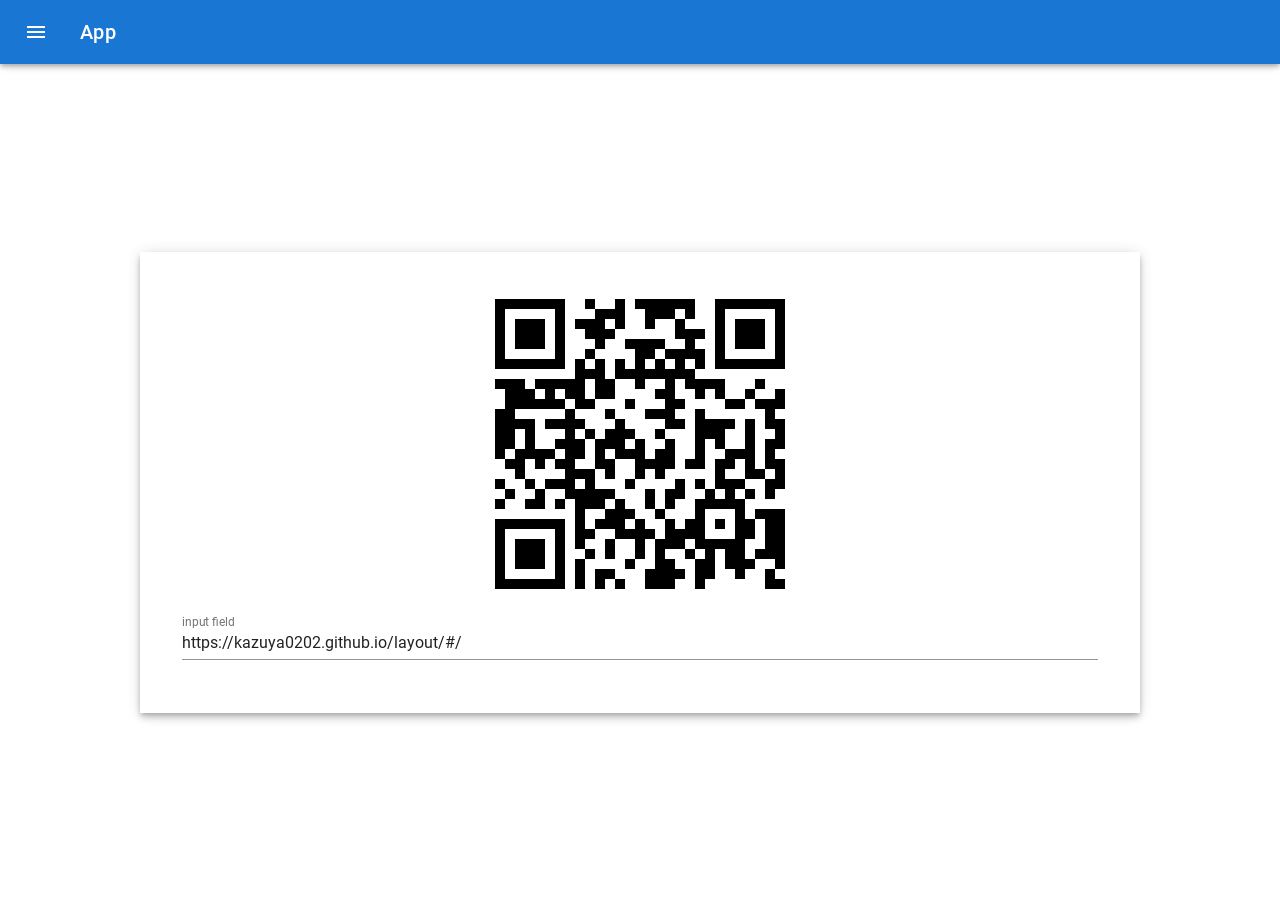
==== index.html @ 5f426960 "init" ====
<!DOCTYPE html><html lang=en><head><meta charset=utf-8><meta http-equiv=X-UA-Compatible content="IE=edge"><meta name=viewport content="width=device-width,initial-scale=1"><link rel=icon href=favicon.ico><title>proj</title><link href=css/chunk-195a1881.0b9c7dbe.css rel=prefetch><link href=js/chunk-195a1881.a27043d3.js rel=prefetch><link href=css/app.41ed541e.css rel=preload as=style><link href=css/chunk-vendors.8a9b6650.css rel=preload as=style><link href=js/app.4d0fbc17.js rel=preload as=script><link href=js/chunk-vendors.9d602302.js rel=preload as=script><link href=css/chunk-vendors.8a9b6650.css rel=stylesheet><link href=css/app.41ed541e.css rel=stylesheet><link rel=icon type=image/png sizes=32x32 href=img/icons/favicon-32x32.png><link rel=icon type=image/png sizes=16x16 href=img/icons/favicon-16x16.png><link rel=manifest href=manifest.json><meta name=theme-color content=#4DBA87><meta name=apple-mobile-web-app-capable content=no><meta name=apple-mobile-web-app-status-bar-style content=default><meta name=apple-mobile-web-app-title content=vuetify-template><link rel=apple-touch-icon href=img/icons/apple-touch-icon-152x152.png><link rel=mask-icon href=img/icons/safari-pinned-tab.svg color=#4DBA87><meta name=msapplication-TileImage content=img/icons/msapplication-icon-144x144.png><meta name=msapplication-TileColor content=#000000></head><body><noscript><strong>We're sorry but vuetify-test doesn't work properly without JavaScript enabled. Please enable it to continue.</strong></noscript><div id=app></div><script src=js/chunk-vendors.9d602302.js></script><script src=js/app.4d0fbc17.js></script></body></html>
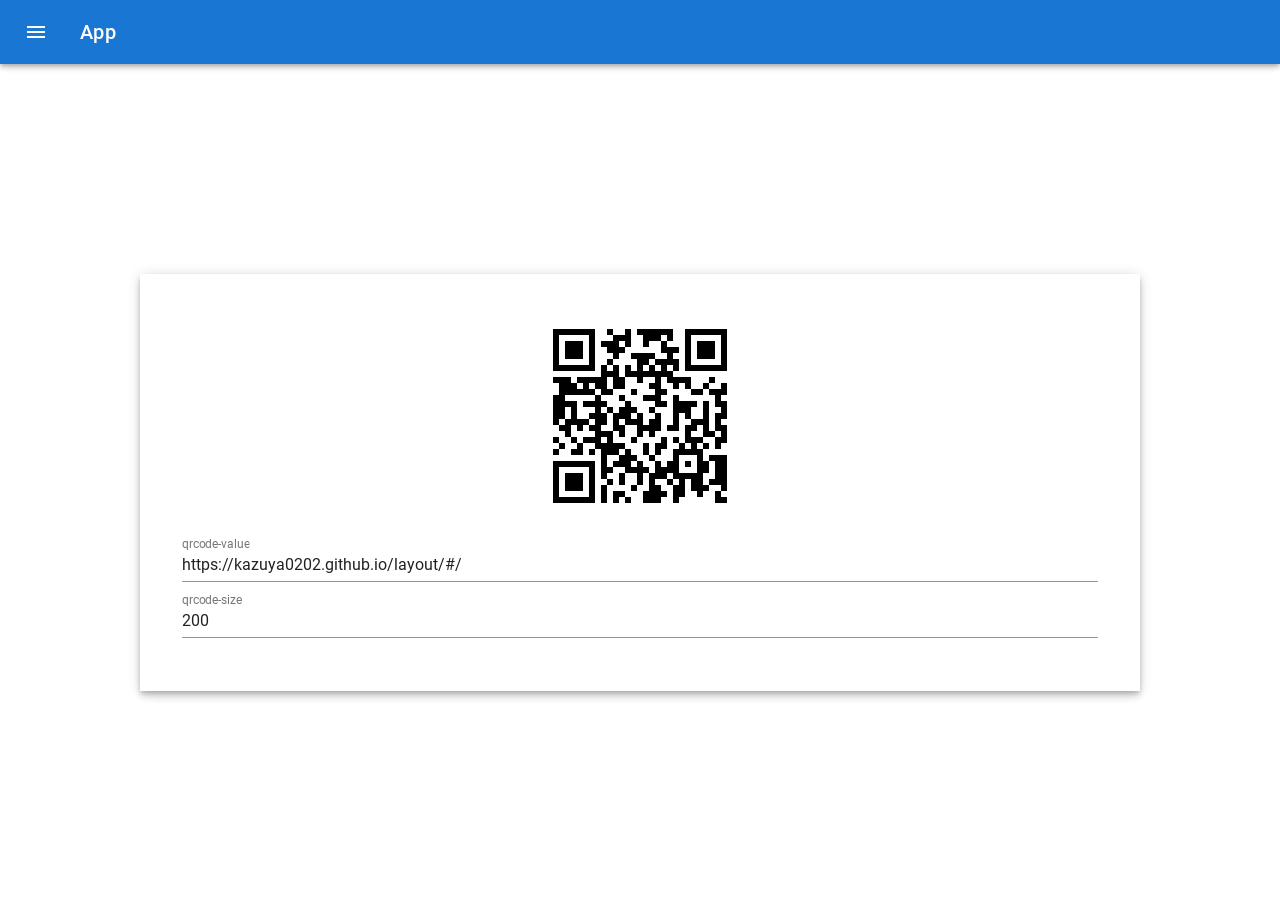
==== commit f29cdece: "init" ====
--- a/index.html
+++ b/index.html
@@ -1 +1 @@
-<!DOCTYPE html><html lang=en><head><meta charset=utf-8><meta http-equiv=X-UA-Compatible content="IE=edge"><meta name=viewport content="width=device-width,initial-scale=1"><link rel=icon href=favicon.ico><title>proj</title><link href=css/chunk-195a1881.0b9c7dbe.css rel=prefetch><link href=js/chunk-195a1881.a27043d3.js rel=prefetch><link href=css/app.41ed541e.css rel=preload as=style><link href=css/chunk-vendors.8a9b6650.css rel=preload as=style><link href=js/app.4d0fbc17.js rel=preload as=script><link href=js/chunk-vendors.9d602302.js rel=preload as=script><link href=css/chunk-vendors.8a9b6650.css rel=stylesheet><link href=css/app.41ed541e.css rel=stylesheet><link rel=icon type=image/png sizes=32x32 href=img/icons/favicon-32x32.png><link rel=icon type=image/png sizes=16x16 href=img/icons/favicon-16x16.png><link rel=manifest href=manifest.json><meta name=theme-color content=#4DBA87><meta name=apple-mobile-web-app-capable content=no><meta name=apple-mobile-web-app-status-bar-style content=default><meta name=apple-mobile-web-app-title content=vuetify-template><link rel=apple-touch-icon href=img/icons/apple-touch-icon-152x152.png><link rel=mask-icon href=img/icons/safari-pinned-tab.svg color=#4DBA87><meta name=msapplication-TileImage content=img/icons/msapplication-icon-144x144.png><meta name=msapplication-TileColor content=#000000></head><body><noscript><strong>We're sorry but vuetify-test doesn't work properly without JavaScript enabled. Please enable it to continue.</strong></noscript><div id=app></div><script src=js/chunk-vendors.9d602302.js></script><script src=js/app.4d0fbc17.js></script></body></html>+<!DOCTYPE html><html lang=en><head><meta charset=utf-8><meta http-equiv=X-UA-Compatible content="IE=edge"><meta name=viewport content="width=device-width,initial-scale=1"><link rel=icon href=favicon.ico><title>proj</title><link href=css/chunk-195a1881.0b9c7dbe.css rel=prefetch><link href=js/chunk-195a1881.85148758.js rel=prefetch><link href=css/app.41ed541e.css rel=preload as=style><link href=css/chunk-vendors.8a9b6650.css rel=preload as=style><link href=js/app.1ff7af38.js rel=preload as=script><link href=js/chunk-vendors.9d602302.js rel=preload as=script><link href=css/chunk-vendors.8a9b6650.css rel=stylesheet><link href=css/app.41ed541e.css rel=stylesheet><link rel=icon type=image/png sizes=32x32 href=img/icons/favicon-32x32.png><link rel=icon type=image/png sizes=16x16 href=img/icons/favicon-16x16.png><link rel=manifest href=manifest.json><meta name=theme-color content=#4DBA87><meta name=apple-mobile-web-app-capable content=no><meta name=apple-mobile-web-app-status-bar-style content=default><meta name=apple-mobile-web-app-title content=vuetify-template><link rel=apple-touch-icon href=img/icons/apple-touch-icon-152x152.png><link rel=mask-icon href=img/icons/safari-pinned-tab.svg color=#4DBA87><meta name=msapplication-TileImage content=img/icons/msapplication-icon-144x144.png><meta name=msapplication-TileColor content=#000000></head><body><noscript><strong>We're sorry but vuetify-test doesn't work properly without JavaScript enabled. Please enable it to continue.</strong></noscript><div id=app></div><script src=js/chunk-vendors.9d602302.js></script><script src=js/app.1ff7af38.js></script></body></html>
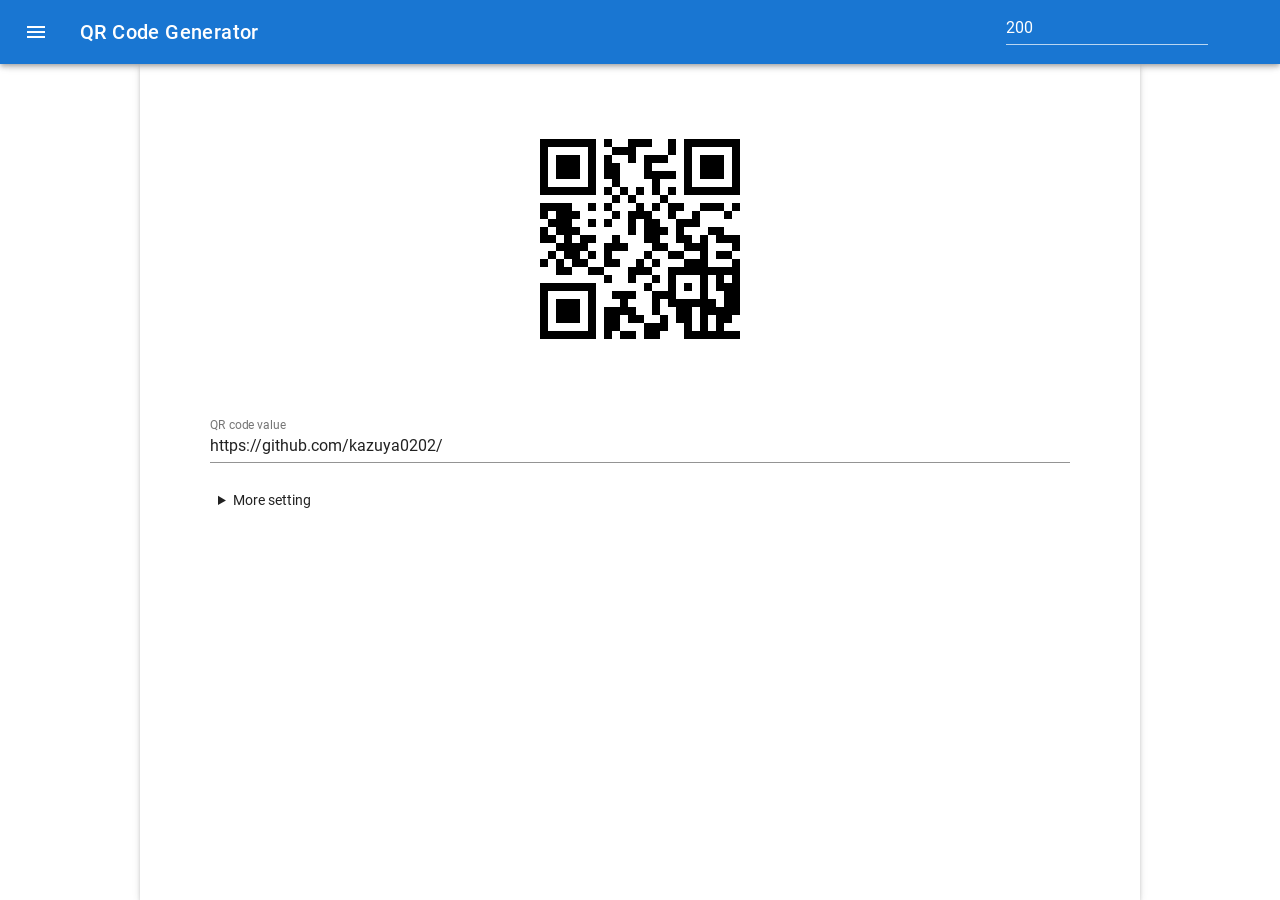
==== commit b9eebb07: "update" ====
--- a/index.html
+++ b/index.html
@@ -1 +1 @@
-<!DOCTYPE html><html lang=en><head><meta charset=utf-8><meta http-equiv=X-UA-Compatible content="IE=edge"><meta name=viewport content="width=device-width,initial-scale=1"><link rel=icon href=favicon.ico><title>proj</title><link href=css/chunk-195a1881.0b9c7dbe.css rel=prefetch><link href=js/chunk-195a1881.85148758.js rel=prefetch><link href=css/app.41ed541e.css rel=preload as=style><link href=css/chunk-vendors.8a9b6650.css rel=preload as=style><link href=js/app.1ff7af38.js rel=preload as=script><link href=js/chunk-vendors.9d602302.js rel=preload as=script><link href=css/chunk-vendors.8a9b6650.css rel=stylesheet><link href=css/app.41ed541e.css rel=stylesheet><link rel=icon type=image/png sizes=32x32 href=img/icons/favicon-32x32.png><link rel=icon type=image/png sizes=16x16 href=img/icons/favicon-16x16.png><link rel=manifest href=manifest.json><meta name=theme-color content=#4DBA87><meta name=apple-mobile-web-app-capable content=no><meta name=apple-mobile-web-app-status-bar-style content=default><meta name=apple-mobile-web-app-title content=vuetify-template><link rel=apple-touch-icon href=img/icons/apple-touch-icon-152x152.png><link rel=mask-icon href=img/icons/safari-pinned-tab.svg color=#4DBA87><meta name=msapplication-TileImage content=img/icons/msapplication-icon-144x144.png><meta name=msapplication-TileColor content=#000000></head><body><noscript><strong>We're sorry but vuetify-test doesn't work properly without JavaScript enabled. Please enable it to continue.</strong></noscript><div id=app></div><script src=js/chunk-vendors.9d602302.js></script><script src=js/app.1ff7af38.js></script></body></html>+<!DOCTYPE html><html lang=en><head><meta charset=utf-8><meta http-equiv=X-UA-Compatible content="IE=edge"><meta name=viewport content="width=device-width,initial-scale=1"><link rel=icon href=favicon.ico><title>QR Code Generator</title><link href=css/chunk-0382f2cb.0cb599a4.css rel=prefetch><link href=js/chunk-0382f2cb.c78945eb.js rel=prefetch><link href=css/app.41ed541e.css rel=preload as=style><link href=css/chunk-vendors.b75174e0.css rel=preload as=style><link href=js/app.37e80abe.js rel=preload as=script><link href=js/chunk-vendors.32016e50.js rel=preload as=script><link href=css/chunk-vendors.b75174e0.css rel=stylesheet><link href=css/app.41ed541e.css rel=stylesheet><link rel=icon type=image/png sizes=32x32 href=img/icons/favicon-32x32.png><link rel=icon type=image/png sizes=16x16 href=img/icons/favicon-16x16.png><link rel=manifest href=manifest.json><meta name=theme-color content=#4DBA87><meta name=apple-mobile-web-app-capable content=no><meta name=apple-mobile-web-app-status-bar-style content=default><meta name=apple-mobile-web-app-title content=vuetify-template><link rel=apple-touch-icon href=img/icons/apple-touch-icon-152x152.png><link rel=mask-icon href=img/icons/safari-pinned-tab.svg color=#4DBA87><meta name=msapplication-TileImage content=img/icons/msapplication-icon-144x144.png><meta name=msapplication-TileColor content=#000000></head><body><noscript><strong>We're sorry but vuetify-test doesn't work properly without JavaScript enabled. Please enable it to continue.</strong></noscript><div id=app></div><script src=js/chunk-vendors.32016e50.js></script><script src=js/app.37e80abe.js></script></body></html>
